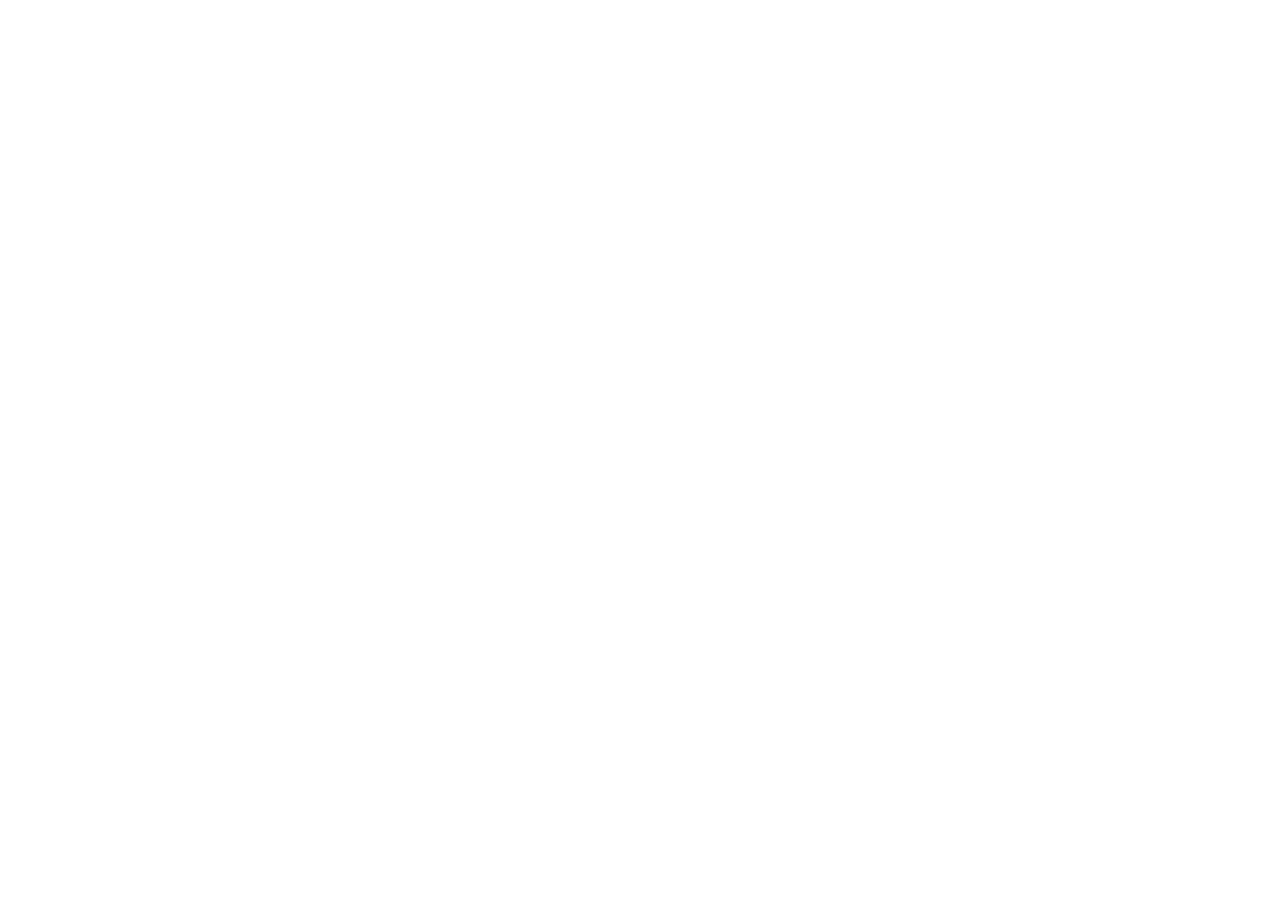
==== index.html @ 4405cb4b "Inicio do Projeto" ====
<!DOCTYPE html>
<html lang="pt-br">
<head>
    <meta charset="UTF-8">
    <meta name="viewport" content="width=device-width, initial-scale=1.0">
    <title>Projeto Rede Social</title>
    <link rel="shortcut icon" href="favicon.ico" type="image/x-icon">
</head>
<body>
    
</body>
</html>
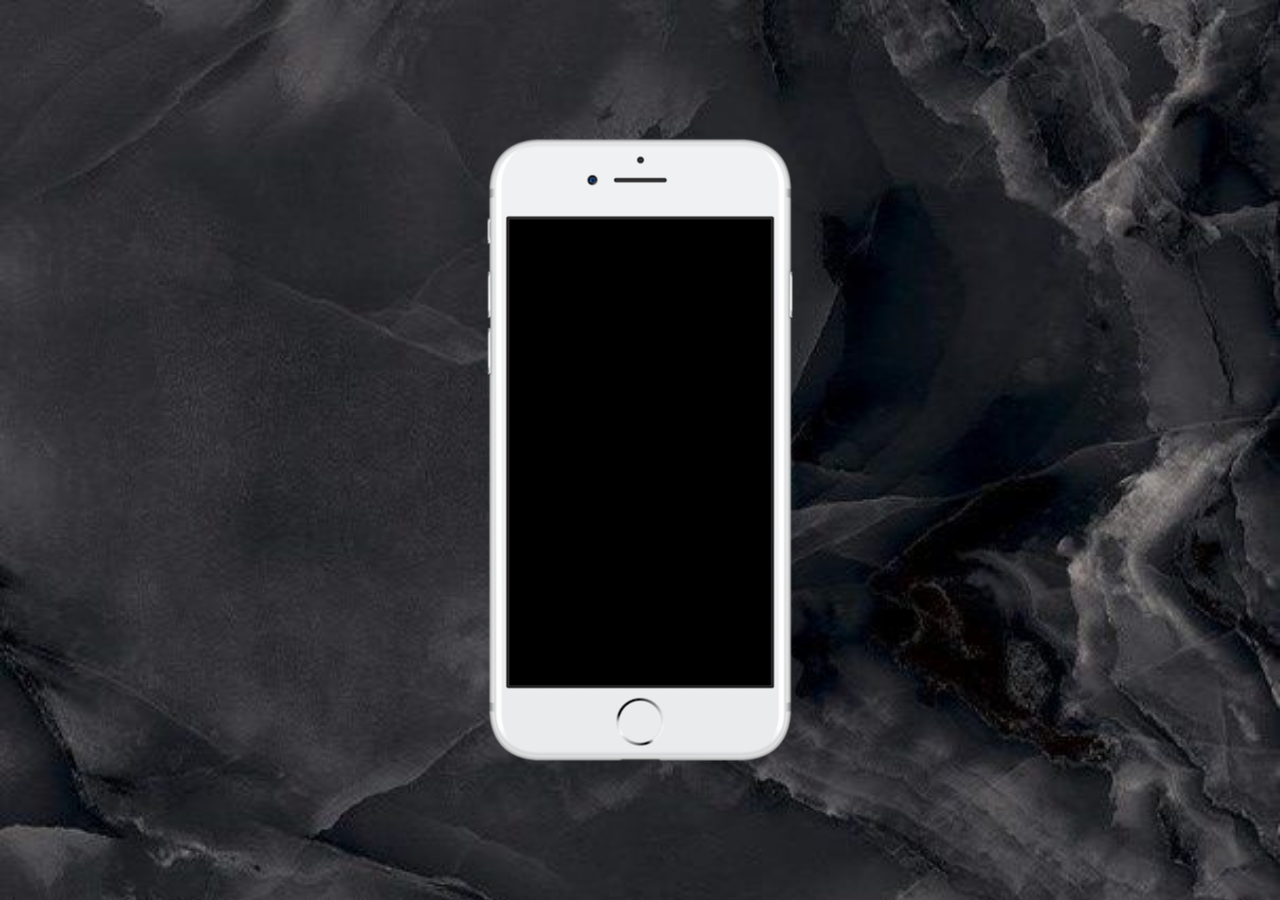
==== commit 9d6b0558: "Adicionando elementos de fundo" ====
--- a/index.html
+++ b/index.html
@@ -4,9 +4,21 @@
     <meta charset="UTF-8">
     <meta name="viewport" content="width=device-width, initial-scale=1.0">
     <title>Projeto Rede Social</title>
+    <link rel="stylesheet" href="estilos/style.css">
     <link rel="shortcut icon" href="favicon.ico" type="image/x-icon">
 </head>
 <body>
+
+    <main>
+<section id="telefone">
+
+</section>
+
+<section id="rede sociais">
+
+</section>
+
+    </main>
     
 </body>
 </html>--- a/estilos/style.css
+++ b/estilos/style.css
@@ -0,0 +1,39 @@
+@charset "UTF-8";
+
+*{
+    margin: 0px;
+    padding: 0px;
+    font-family: Arial, Helvetica, sans-serif;
+}
+
+html,body{
+    height: 100vh;
+    width: 100vw;
+    background-color: green;
+}
+body{
+    background: url('../imagens/fundo-novo.jpg')
+    no-repeat top center;
+    background-size: cover;
+    background-attachment: fixed;
+}
+
+main{
+    position: relative;
+    height: 100vh;
+    
+}
+
+section#telefone{
+    position: absolute;
+    top: 50%;
+    left: 50%;
+    transform: translate(-50%, -50%);
+    height: 627px;
+    width: 311px;
+    background-color: rgb(128, 62, 0);
+    background: url('../imagens/frame-iphone.png');
+    background-repeat: no-repeat;
+    
+    
+}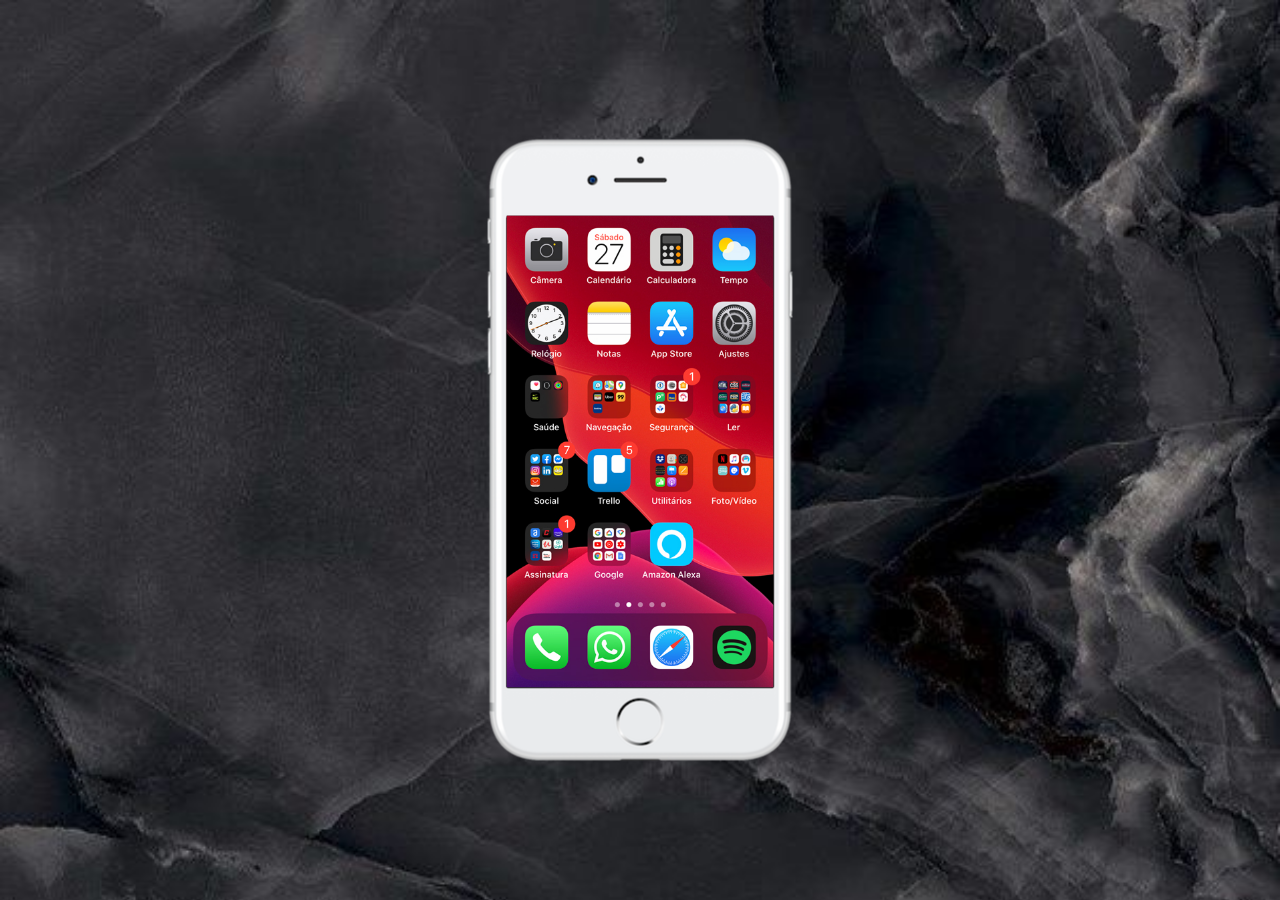
==== commit 528e5423: "Criei a tela home" ====
--- a/index.html
+++ b/index.html
@@ -11,6 +11,7 @@
 
     <main>
 <section id="telefone">
+    <iframe src="home.html" frameborder="0" name="tela" id="tela"></iframe>
 
 </section>
 
--- a/estilos/style.css
+++ b/estilos/style.css
@@ -34,6 +34,12 @@
     background-color: rgb(128, 62, 0);
     background: url('../imagens/frame-iphone.png');
     background-repeat: no-repeat;
-    
+    }
+iframe#tela{
+    position: relative;
+    top: 79px;
+    left: 22px;
+    width: 267px;
+    height: 471.5px;
     
 }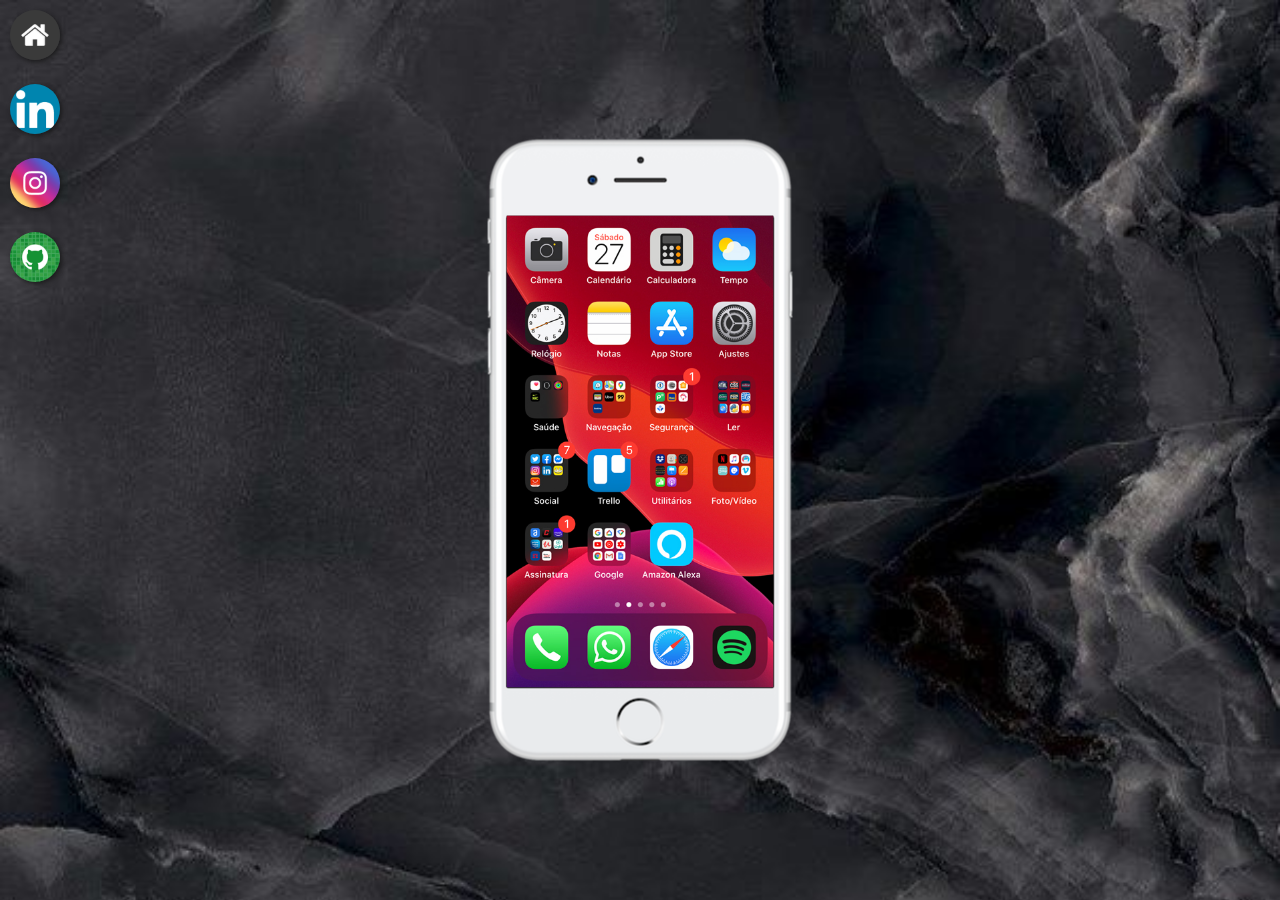
==== commit 45e5aa8c: "criei botões laterais" ====
--- a/index.html
+++ b/index.html
@@ -10,14 +10,19 @@
 <body>
 
     <main>
-<section id="telefone">
-    <iframe src="home.html" frameborder="0" name="tela" id="tela"></iframe>
+        <section id="telefone">
+            <iframe src="home.html" frameborder="0" name="tela" id="tela"></iframe>
 
-</section>
+        </section>
 
-<section id="rede sociais">
+        <section id="redes-sociais">
+            <a href="#" target="tela"><img src="imagens/logo-home.jpg" alt="home">
+            </a><br>
+            <a href="#" target="tela"><img src="imagens/logo-linkedin.png" alt="linkedin"></a><br>
+            <a href="#" target="tela"><img src="imagens/logo-instagram.jpg" alt="instagram"></a><br>
+            <a href="#" target="tela"><img src="imagens/logo-github.jpg" alt="github"></a>
 
-</section>
+        </section>
 
     </main>
     
--- a/estilos/style.css
+++ b/estilos/style.css
@@ -9,7 +9,7 @@
 html,body{
     height: 100vh;
     width: 100vw;
-    background-color: green;
+    background-color: black;
 }
 body{
     background: url('../imagens/fundo-novo.jpg')
@@ -42,4 +42,21 @@
     width: 267px;
     height: 471.5px;
     
+}
+section#redes-sociais{
+    text-align: left;
+}
+section#redes-sociais img{
+    width: 50px;
+    height: 50px;
+    margin: 10px;
+    border-radius: 50%;
+    box-shadow: 2px 2px 5px rgba(19, 19, 19, 0.78);
+    box-sizing: border-box;
+}
+section#redes-sociais img:hover{
+    border: 2px solid rgba(255, 255, 255, 0.61);
+    transform: translate(-3px, -3px);
+    box-shadow: 5 px 5px 10px rgba(0, 0, 0, 0.634);
+    transition: transform 0.5s, border .2s;
 }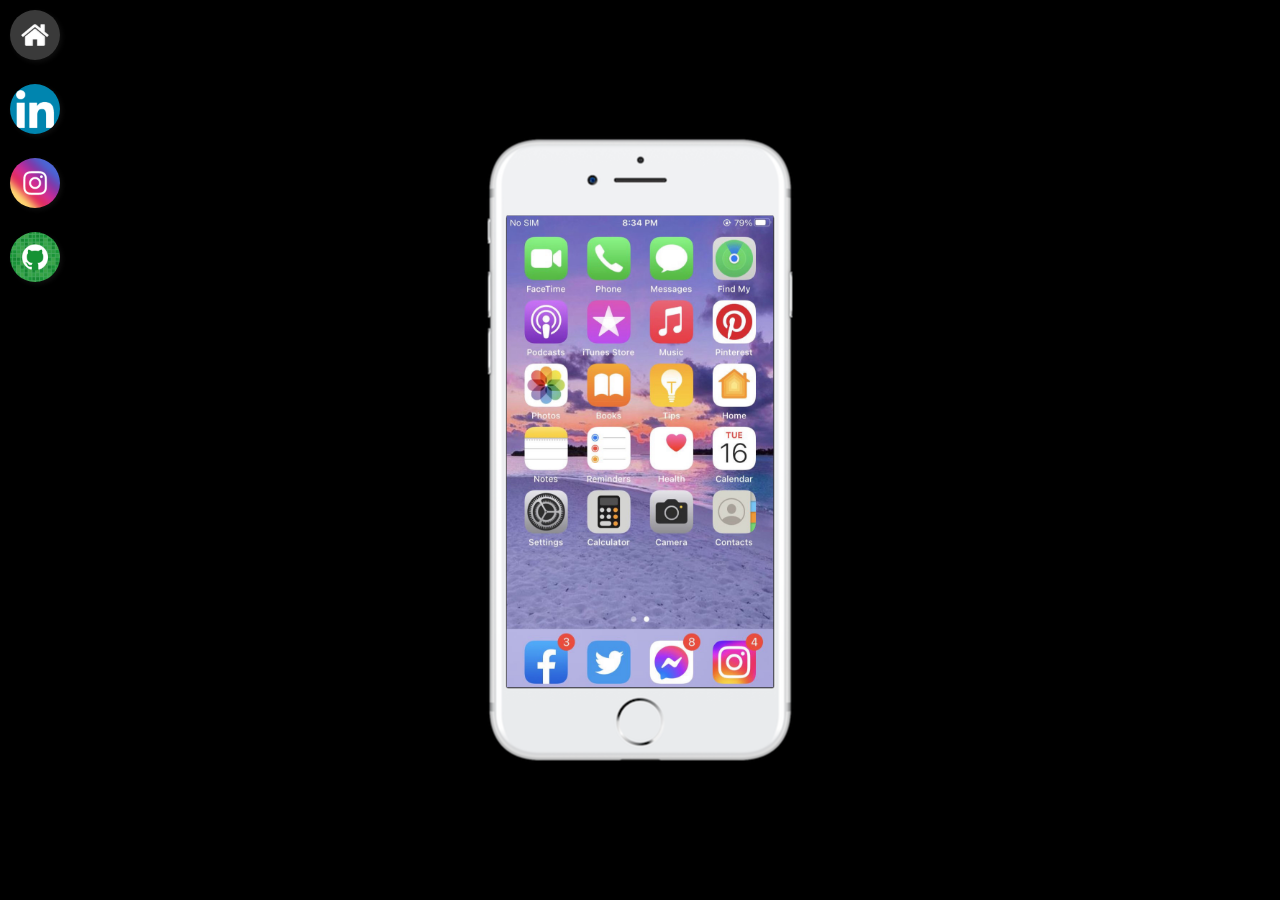
==== commit b9fe7bc7: "adicionando links nos botões" ====
--- a/index.html
+++ b/index.html
@@ -11,16 +11,18 @@
 
     <main>
         <section id="telefone">
-            <iframe src="home.html" frameborder="0" name="tela" id="tela"></iframe>
+            <iframe src="home.html" name="tela" id="tela" frameborder="0">
+                Seu navegador não é compatível com isso...
+            </iframe>
 
         </section>
 
         <section id="redes-sociais">
-            <a href="#" target="tela"><img src="imagens/logo-home.jpg" alt="home">
+            <a href="home.html" target="tela"><img src="imagens/logo-home.jpg" alt="home">
             </a><br>
-            <a href="#" target="tela"><img src="imagens/logo-linkedin.png" alt="linkedin"></a><br>
-            <a href="#" target="tela"><img src="imagens/logo-instagram.jpg" alt="instagram"></a><br>
-            <a href="#" target="tela"><img src="imagens/logo-github.jpg" alt="github"></a>
+            <a href="linkedin.html" target="tela"><img src="imagens/logo-linkedin.png" alt="linkedin"></a><br>
+            <a href="instagram.html" target="tela"><img src="imagens/logo-instagram.jpg" alt="instagram"></a><br>
+            <a href="github.html" target="tela"><img src="imagens/logo-github.jpg" alt="github"></a>
 
         </section>
 
--- a/estilos/style.css
+++ b/estilos/style.css
@@ -12,7 +12,7 @@
     background-color: black;
 }
 body{
-    background: url('../imagens/fundo-novo.jpg')
+    background: url('../imagens/fundo-roxo1.jpg')
     no-repeat top center;
     background-size: cover;
     background-attachment: fixed;
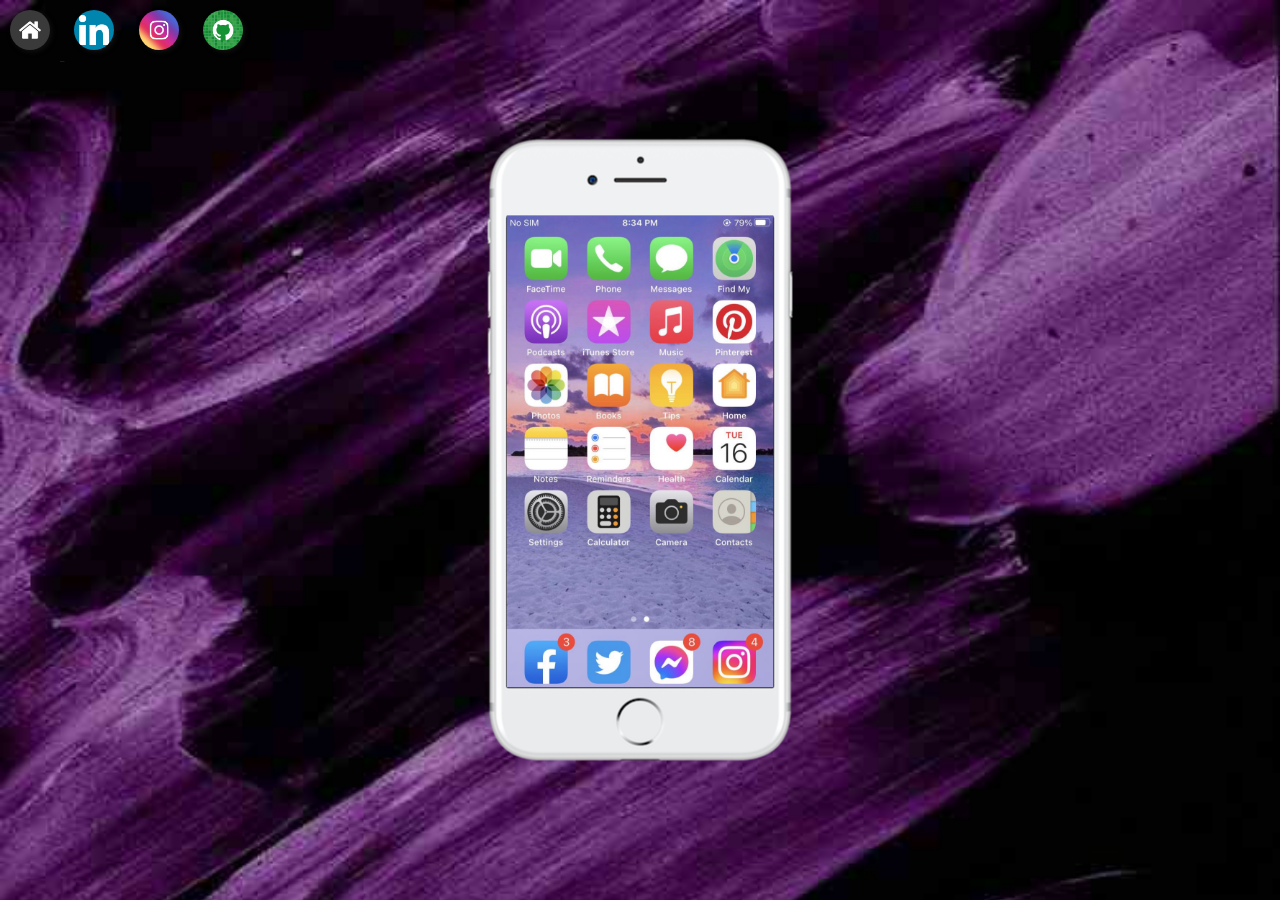
==== commit 004b7da9: "atualização" ====
--- a/index.html
+++ b/index.html
@@ -19,9 +19,9 @@
 
         <section id="redes-sociais">
             <a href="home.html" target="tela"><img src="imagens/logo-home.jpg" alt="home">
-            </a><br>
-            <a href="linkedin.html" target="tela"><img src="imagens/logo-linkedin.png" alt="linkedin"></a><br>
-            <a href="instagram.html" target="tela"><img src="imagens/logo-instagram.jpg" alt="instagram"></a><br>
+            </a>
+            <a href="linkedin.html" target="tela"><img src="imagens/logo-linkedin.png" alt="linkedin"></a>
+            <a href="instagram.html" target="tela"><img src="imagens/logo-instagram.jpg" alt="instagram"></a>
             <a href="github.html" target="tela"><img src="imagens/logo-github.jpg" alt="github"></a>
 
         </section>
--- a/estilos/style.css
+++ b/estilos/style.css
@@ -12,7 +12,7 @@
     background-color: black;
 }
 body{
-    background: url('../imagens/fundo-roxo1.jpg')
+    background: url('../imagens/fundo-roxo2.jpg')
     no-repeat top center;
     background-size: cover;
     background-attachment: fixed;
@@ -47,12 +47,13 @@
     text-align: left;
 }
 section#redes-sociais img{
-    width: 50px;
-    height: 50px;
+    width: 40px;
+    height: 40px;
     margin: 10px;
     border-radius: 50%;
     box-shadow: 2px 2px 5px rgba(19, 19, 19, 0.78);
     box-sizing: border-box;
+   
 }
 section#redes-sociais img:hover{
     border: 2px solid rgba(255, 255, 255, 0.61);
